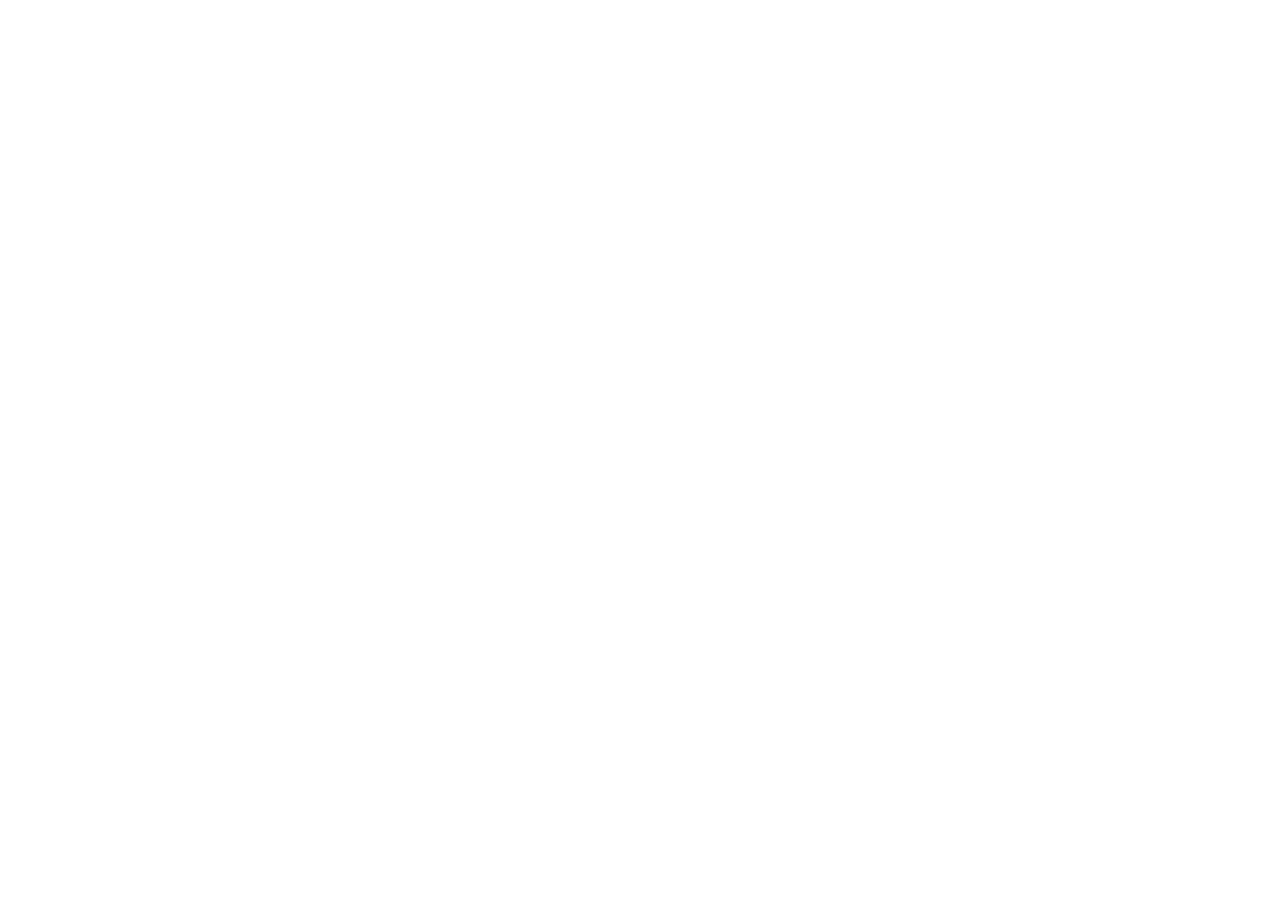
==== final/index.htm @ 4ac3a3b3 "Merge branch 'master' of https://github.com/s2tephen/qfahpd" ====
<!doctype html>
<html>
  <head>
      <meta charset="utf-8">
      <meta http-equiv="x-ua-compatible" content="ie=edge">
      <title>The Actual Cost of the Thrifty Food Plan</title>
      <meta name="viewport" content="width=device-width, initial-scale=1">
  </head>
  <body>
    <script src="underscore-min.js"></script>
    <script src="d3.min.js"></script>
    <script src="queue.v1.min.js"></script>
    <script>
      (function() {
        var G_PER_LB = 453.592;

        // all marketgroups
        var marketgroups = ['1','2','3','4','5','6','7','8','9','10','11','12','13','14','15','16','17','18','19',
                            '20','21','22','23','24','25','26','91','92','93','94','95','96','97','98','99'];

        // map simplified TFP to QFAHD food groups
        var foodgroups = {
          'Whole Fruit': [1,2],
          'Fruit Juice': [3],
          'Dark Green Vegetables': [4,5],
          'Orange Vegetables': [6,7],
          'All Potatoes': [8,9],
          'Other Vegetables': [10,11,12,13],
          'Beans & Legumes': [14,15],
          'Whole Grains': [16,17,18],
          'Refined Grains': [19,20,21,45,47,50],
          'Low-fat Milk, Yogurt': [22,24],
          'Whole Milk, Yogurt': [25,27],
          'Milk Dessert': [44],
          'Cheese': [23,26],
          'Beef, Pork, etc.': [28,29,30],
          'Poultry': [31,32],
          'Fish': [33,34],
          'Nuts': [35,36],
          'Eggs': [37],
          'Fats & Oils': [38,39],
          'Soft Drinks': [41,42,53,54],
          'Sweets': [40,46],
          'Frozen Entree': [48,51,52],
          'Soups': [49]
        };

        // simplified foodgroup -> year -> CPI
        var cpi = d3.map();

        // simplified foodgroup -> age range -> TFP suggested lbs/week (avg of sexes)
        var tfp = d3.map();

        // marketgroup # -> foodgroup # -> cost per 100g
        var qfahd;

        queue(1) // serial queue
          .defer(d3.csv, 'data/historical_cpi.csv', function(d) { // load CPI data
            cpi.set(d['item'], {
              '2008': parseFloat(d['2008']),
              '2009': parseFloat(d['2009']),
              '2010': parseFloat(d['2010']),
              '2011': parseFloat(d['2011']),
              '2012': parseFloat(d['2012']),
              '2013': parseFloat(d['2013']),
              '2014': parseFloat(d['2014'])
            });
          })
          .defer(d3.csv, 'data/tfp_children.csv', function(d) { // load TFP for children
            tfp.set(d['foodgroup'], {
              '1 year': parseFloat(d['1 year']),
              '2-3 years': parseFloat(d['2-3 years']),
              '4-5 years': parseFloat(d['4-5 years']),
              '6-8 years': parseFloat(d['6-8 years']),
              '9-11 years': parseFloat(d['9-11 years'])
            });
          })
          .defer(d3.csv, 'data/tfp_males.csv', function(d) { // load TFP for males
            var entry = tfp.get(d['foodgroup']);
            entry['12-13 years'] = parseFloat(d['12-13 years']);
            entry['14-18 years'] = parseFloat(d['14-18 years']);
            entry['19-50 years'] = parseFloat(d['19-50 years']);
            entry['51-70 years'] = parseFloat(d['51-70 years']);
            entry['71+ years'] = parseFloat(d['71+ years']);
          })
          .defer(d3.csv, 'data/tfp_females.csv', function(d) { // load TFP for females, average out
            var entry = tfp.get(d['foodgroup']);
            entry['12-13 years'] = (entry['12-13 years'] + parseFloat(d['12-13 years']))/2;
            entry['14-18 years'] = (entry['14-18 years'] + parseFloat(d['14-18 years']))/2;
            entry['19-50 years'] = (entry['19-50 years'] + parseFloat(d['19-50 years']))/2;
            entry['51-70 years'] = (entry['51-70 years'] + parseFloat(d['51-70 years']))/2;
            entry['71+ years'] = (entry['71+ years'] + parseFloat(d['71+ years']))/2;
          })
          .awaitAll(function(error, results) {
            d3.csv('data/qfahd_recent.csv', function(csv) { // load most recent QFAHD data
              qfahd = d3.nest()
                        .key(function(d) { return d.marketgroup; })
                        .rollup(function(values) {
                          return {
                            monthlyCost: function(age) { // calculate all the things
                              return _.reduce(foodgroups, function(memo, value, key) {
                                var relevantValues = values.filter(function(d) {
                                  return _.contains(value, parseInt(d.foodgroup));
                                });
                                var lbsPerWeek = tfp.get(key)[parseAge(age)];
                                var pricePerHectogram = d3.min(relevantValues, function(d) {
                                  var pctInflation = 1;
                                  for (var year = parseInt(d.year); year < 2015; year++) {
                                    pctInflation *= (1 + cpi.get(key)[year]/100); // adjusting for inflation
                                  }
                                  return parseFloat(d.price) * pctInflation;
                                });
                                return memo += pricePerHectogram / 100 * G_PER_LB * lbsPerWeek * 4; 
                              }, 0);
                            }
                          };
                        })
                        .map(csv);
              _.each(marketgroups, function(mg) {
                console.log(mg + ',' + qfahd[mg].monthlyCost(35));
              });
            });
          });

          // returns an age string
          function parseAge(age) {
            if (age < 2) {
              return '1 year';
            }
            else if (age >= 2 && age < 4) {
              return '2-3 years';
            }
            else if (age >= 4 && age < 6) {
              return '4-5 years';
            }
            else if (age >= 6 && age < 9) {
              return '6-8 years';
            }
            else if (age >= 9 && age < 12) {
              return '9-11 years';
            }
            else if (age >= 12 && age < 14) {
              return '12-13 years';
            }
            else if (age >= 14 && age < 19) {
              return '14-18 years';
            }
            else if (age >= 19 && age < 51) {
              return '19-50 years';
            }
            else if (age >= 51 && age < 71) {
              return '51-70 years';
            }
            else {
              return '71+ years';
            }
          };
      })();
    </script>
  </body>
</html>
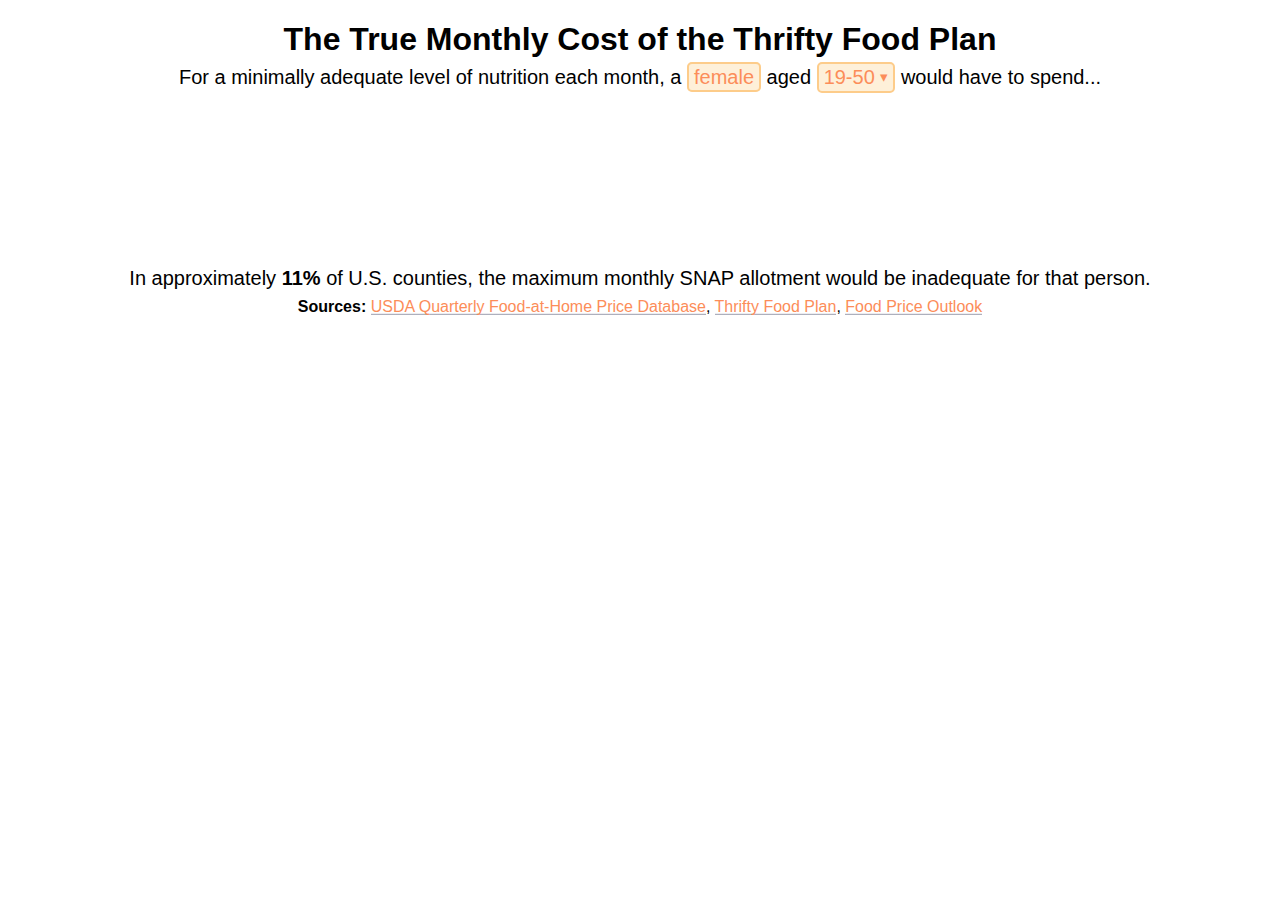
==== commit 619d1f6b: "Added basic filtering interactions." ====
--- a/final/index.htm
+++ b/final/index.htm
@@ -1,161 +1,41 @@
 <!doctype html>
 <html>
   <head>
-      <meta charset="utf-8">
-      <meta http-equiv="x-ua-compatible" content="ie=edge">
-      <title>The Actual Cost of the Thrifty Food Plan</title>
-      <meta name="viewport" content="width=device-width, initial-scale=1">
+    <meta charset="utf-8">
+    <meta http-equiv="x-ua-compatible" content="ie=edge">
+    <title>The True Monthly Cost of the Thrifty Food Plan</title>
+    <meta name="viewport" content="width=device-width, initial-scale=1">
+    <link rel="stylesheet" href="main.css">
   </head>
   <body>
+    <h1>The True Monthly Cost of the Thrifty Food Plan</h1>
+    <div class="selector">
+      For a minimally adequate level of nutrition each month, a <a class="selector-sex">female</a> aged
+      <div class="selector-age selector-age--closed">
+        <a class="selector-age-item">1</a>
+        <a class="selector-age-item">2-3</a>
+        <a class="selector-age-item">4-5</a>
+        <a class="selector-age-item">6-8</a>
+        <a class="selector-age-item">9-11</a>
+        <a class="selector-age-item">12-13</a>
+        <a class="selector-age-item">14-18</a>
+        <a class="selector-age-item selector-age-item--active">19-50</a>
+        <a class="selector-age-item">51-70</a>
+        <a class="selector-age-item">71+</a>
+        <span class="selector-age-arrow">&#x25BE;</span>
+      </div>
+      <span>would have to spend...</span>
+    </div>
+    <svg></svg>
+    <div class="summary">
+      In approximately <span class="summary-pct">11%</span> of U.S. counties, the maximum monthly SNAP allotment would be inadequate for that person.
+    </div>
+    <h4><strong>Sources:</strong> <a href="http://www.ers.usda.gov/data-products/quarterly-food-at-home-price-database.aspx">USDA Quarterly Food-at-Home Price Database</a>, <a href="http://www.cnpp.usda.gov/sites/default/files/usda_food_plans_cost_of_food/TFP2006Report.pdf">Thrifty Food Plan</a>, <a href="http://www.ers.usda.gov/data-products/food-price-outlook.aspx">Food Price Outlook</a></h4>
+
     <script src="underscore-min.js"></script>
     <script src="d3.min.js"></script>
     <script src="queue.v1.min.js"></script>
-    <script>
-      (function() {
-        var G_PER_LB = 453.592;
-
-        // all marketgroups
-        var marketgroups = ['1','2','3','4','5','6','7','8','9','10','11','12','13','14','15','16','17','18','19',
-                            '20','21','22','23','24','25','26','91','92','93','94','95','96','97','98','99'];
-
-        // map simplified TFP to QFAHD food groups
-        var foodgroups = {
-          'Whole Fruit': [1,2],
-          'Fruit Juice': [3],
-          'Dark Green Vegetables': [4,5],
-          'Orange Vegetables': [6,7],
-          'All Potatoes': [8,9],
-          'Other Vegetables': [10,11,12,13],
-          'Beans & Legumes': [14,15],
-          'Whole Grains': [16,17,18],
-          'Refined Grains': [19,20,21,45,47,50],
-          'Low-fat Milk, Yogurt': [22,24],
-          'Whole Milk, Yogurt': [25,27],
-          'Milk Dessert': [44],
-          'Cheese': [23,26],
-          'Beef, Pork, etc.': [28,29,30],
-          'Poultry': [31,32],
-          'Fish': [33,34],
-          'Nuts': [35,36],
-          'Eggs': [37],
-          'Fats & Oils': [38,39],
-          'Soft Drinks': [41,42,53,54],
-          'Sweets': [40,46],
-          'Frozen Entree': [48,51,52],
-          'Soups': [49]
-        };
-
-        // simplified foodgroup -> year -> CPI
-        var cpi = d3.map();
-
-        // simplified foodgroup -> age range -> TFP suggested lbs/week (avg of sexes)
-        var tfp = d3.map();
-
-        // marketgroup # -> foodgroup # -> cost per 100g
-        var qfahd;
-
-        queue(1) // serial queue
-          .defer(d3.csv, 'data/historical_cpi.csv', function(d) { // load CPI data
-            cpi.set(d['item'], {
-              '2008': parseFloat(d['2008']),
-              '2009': parseFloat(d['2009']),
-              '2010': parseFloat(d['2010']),
-              '2011': parseFloat(d['2011']),
-              '2012': parseFloat(d['2012']),
-              '2013': parseFloat(d['2013']),
-              '2014': parseFloat(d['2014'])
-            });
-          })
-          .defer(d3.csv, 'data/tfp_children.csv', function(d) { // load TFP for children
-            tfp.set(d['foodgroup'], {
-              '1 year': parseFloat(d['1 year']),
-              '2-3 years': parseFloat(d['2-3 years']),
-              '4-5 years': parseFloat(d['4-5 years']),
-              '6-8 years': parseFloat(d['6-8 years']),
-              '9-11 years': parseFloat(d['9-11 years'])
-            });
-          })
-          .defer(d3.csv, 'data/tfp_males.csv', function(d) { // load TFP for males
-            var entry = tfp.get(d['foodgroup']);
-            entry['12-13 years'] = parseFloat(d['12-13 years']);
-            entry['14-18 years'] = parseFloat(d['14-18 years']);
-            entry['19-50 years'] = parseFloat(d['19-50 years']);
-            entry['51-70 years'] = parseFloat(d['51-70 years']);
-            entry['71+ years'] = parseFloat(d['71+ years']);
-          })
-          .defer(d3.csv, 'data/tfp_females.csv', function(d) { // load TFP for females, average out
-            var entry = tfp.get(d['foodgroup']);
-            entry['12-13 years'] = (entry['12-13 years'] + parseFloat(d['12-13 years']))/2;
-            entry['14-18 years'] = (entry['14-18 years'] + parseFloat(d['14-18 years']))/2;
-            entry['19-50 years'] = (entry['19-50 years'] + parseFloat(d['19-50 years']))/2;
-            entry['51-70 years'] = (entry['51-70 years'] + parseFloat(d['51-70 years']))/2;
-            entry['71+ years'] = (entry['71+ years'] + parseFloat(d['71+ years']))/2;
-          })
-          .awaitAll(function(error, results) {
-            d3.csv('data/qfahd_recent.csv', function(csv) { // load most recent QFAHD data
-              qfahd = d3.nest()
-                        .key(function(d) { return d.marketgroup; })
-                        .rollup(function(values) {
-                          return {
-                            monthlyCost: function(age) { // calculate all the things
-                              return _.reduce(foodgroups, function(memo, value, key) {
-                                var relevantValues = values.filter(function(d) {
-                                  return _.contains(value, parseInt(d.foodgroup));
-                                });
-                                var lbsPerWeek = tfp.get(key)[parseAge(age)];
-                                var pricePerHectogram = d3.min(relevantValues, function(d) {
-                                  var pctInflation = 1;
-                                  for (var year = parseInt(d.year); year < 2015; year++) {
-                                    pctInflation *= (1 + cpi.get(key)[year]/100); // adjusting for inflation
-                                  }
-                                  return parseFloat(d.price) * pctInflation;
-                                });
-                                return memo += pricePerHectogram / 100 * G_PER_LB * lbsPerWeek * 4; 
-                              }, 0);
-                            }
-                          };
-                        })
-                        .map(csv);
-              _.each(marketgroups, function(mg) {
-                console.log(mg + ',' + qfahd[mg].monthlyCost(35));
-              });
-            });
-          });
-
-          // returns an age string
-          function parseAge(age) {
-            if (age < 2) {
-              return '1 year';
-            }
-            else if (age >= 2 && age < 4) {
-              return '2-3 years';
-            }
-            else if (age >= 4 && age < 6) {
-              return '4-5 years';
-            }
-            else if (age >= 6 && age < 9) {
-              return '6-8 years';
-            }
-            else if (age >= 9 && age < 12) {
-              return '9-11 years';
-            }
-            else if (age >= 12 && age < 14) {
-              return '12-13 years';
-            }
-            else if (age >= 14 && age < 19) {
-              return '14-18 years';
-            }
-            else if (age >= 19 && age < 51) {
-              return '19-50 years';
-            }
-            else if (age >= 51 && age < 71) {
-              return '51-70 years';
-            }
-            else {
-              return '71+ years';
-            }
-          };
-      })();
-    </script>
+    <script src="topojson.v1.min.js"></script>
+    <script src="main.js"></script>
   </body>
 </html>
--- a/final/main.css
+++ b/final/main.css
@@ -0,0 +1,177 @@
+body {
+  font-family: 'Karla', -apple-system-font, '.SFNSDisplay-Regular', 'Helvetica Neue', 'Helvetica', Arial, sans-serif;
+}
+
+h1 {
+  margin-bottom: .1em;
+  text-align: center;
+}
+
+.selector {
+  position: relative;
+  height: 2em;
+  font-size: 1.25em;
+  text-align: center;
+  margin-bottom: .25em;
+}
+
+.selector-sex,
+.selector-age {
+  padding: .1em .25em;
+  background-color: rgb(254,240,217);
+  border: 2px solid rgb(253,204,138);
+  border-radius: .25em;
+}
+
+.selector-sex,
+.selector-age-item {
+  background-image: none;
+}
+
+.selector-sex:hover,
+.selector-age--closed:hover > .selector-age-item--active,
+.selector-age--closed:hover > .selector-age-arrow {
+  color: rgb(227,74,51);
+  cursor: pointer;
+}
+
+.selector-age {
+  display: inline-block;
+}
+
+.selector-age-item {
+  display: none;
+  text-align: left;
+  transition: color 0.15s ease-in, background-color 0.15s ease-in;
+}
+
+.selector-age-item--active {
+  display: inline;
+}
+
+.selector-age--open {
+  position: absolute;
+  padding: 0;
+}
+
+.selector-age--open > .selector-age-item {
+  display: block;
+  padding: .1em .25em;
+  padding-right: .95em;
+}
+
+.selector-age--open > .selector-age-item:hover {
+  color: rgb(227,74,51);
+  background-color: rgb(253,204,138);
+  cursor: pointer;
+}
+
+.selector-age--open + span {
+  display: inline-block;
+  margin-top: 4px;
+
+  margin-left: 4.075em;
+}
+
+.selector-age-arrow {
+  position: relative;
+  top: -.125em;
+  font-size: .75em;
+  color: rgb(252,141,89);
+  transition: color 0.15s ease-in;
+}
+
+.selector-age--open > .selector-age-arrow {
+  display: none;
+}
+
+.summary {
+  margin-top: .5em;
+  font-size: 1.25em;
+  text-align: center;
+}
+
+.summary-pct {
+  font-weight: 700;
+}
+
+h4 {
+  margin-top: .5em;
+  font-weight: 400;
+  text-align: center;
+}
+
+a {
+  color: rgb(252,141,89);
+  text-decoration: none;
+  background-image: linear-gradient(to bottom, rgba(0,0,0,0) 90%, rgba(119,123,145,0.6) 95%);
+  transition: color 0.15s ease-in;
+}
+
+a:hover,
+a:focus {
+  color: rgb(0,0,0);
+}
+
+svg {
+  display: block;
+  margin: auto;
+}
+
+.counties {
+  fill: none;
+}
+
+.county {
+  stroke: rgb(255,255,255);
+  stroke-width: .25;
+}
+
+.states {
+  fill: none;
+  stroke: rgb(255,255,255);
+  stroke-linejoin: round;
+}
+
+.key-title,
+.key-label {
+  font: .75em 'Karla', -apple-system-font, '.SFNSDisplay-Regular', 'Helvetica Neue', 'Helvetica', Arial, sans-serif;
+  fill: rgb(136,136,136);
+}
+
+.key-lower,
+.key-upper {
+  font: .5em 'Karla', -apple-system-font, '.SFNSDisplay-Regular', 'Helvetica Neue', 'Helvetica', Arial, sans-serif;
+  text-transform: uppercase;
+  fill: rgb(204,204,204);
+}
+
+.q0-5 {
+  fill: rgb(254,240,217);
+}
+
+.q1-5 {
+  fill: rgb(253,204,138);
+}
+
+.q2-5 {
+  fill: rgb(252,141,89);
+}
+
+.q3-5 {
+  fill: rgb(227,74,51);
+}
+
+.q4-5 {
+  fill: rgb(179,0,0);
+}
+
+.snap-title,
+.snap-label {
+  font: .75em 'Karla', -apple-system-font, '.SFNSDisplay-Regular', 'Helvetica Neue', 'Helvetica', Arial, sans-serif;
+  fill: rgb(0,0,0);
+}
+
+.snap-label {
+  font-weight: 700;
+}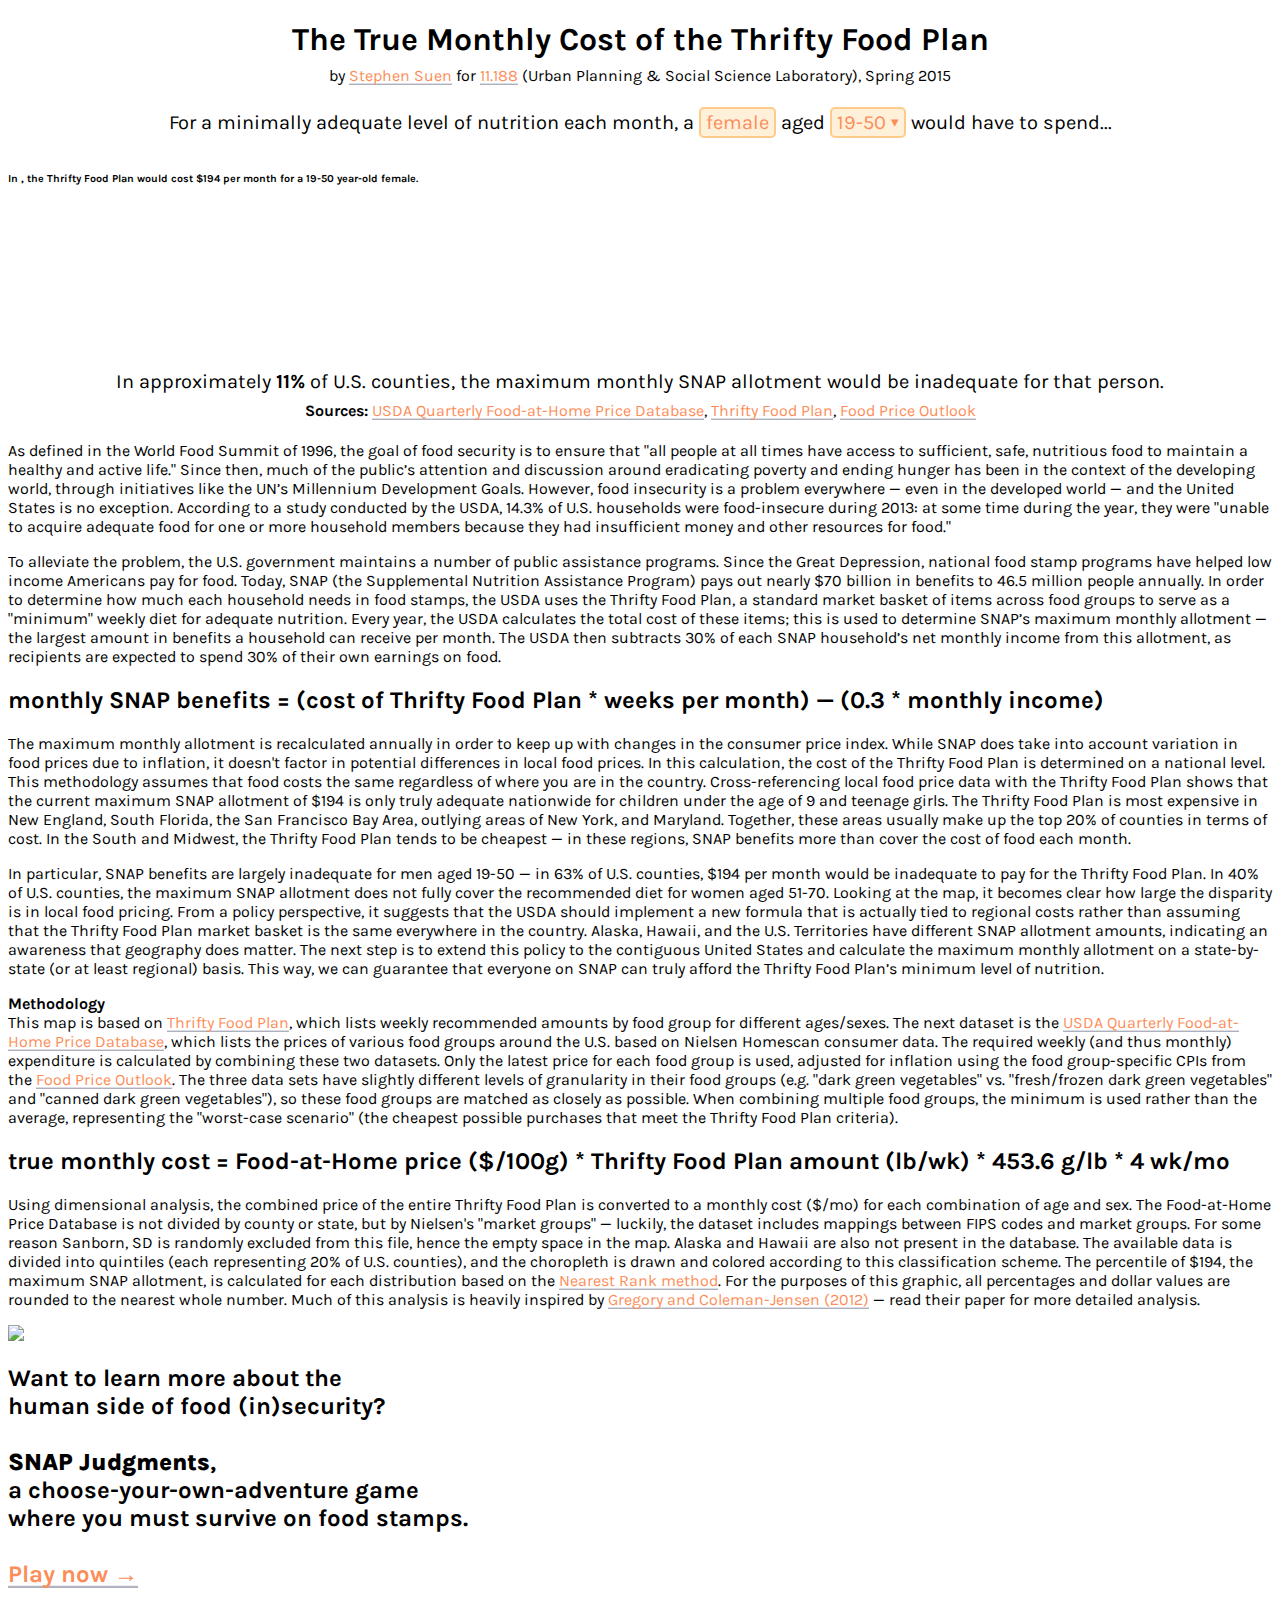
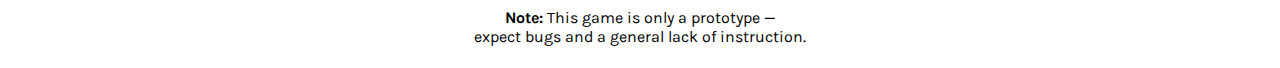
==== commit 44f4ba69: "Added font file." ====
--- a/final/index.htm
+++ b/final/index.htm
@@ -5,10 +5,12 @@
     <meta http-equiv="x-ua-compatible" content="ie=edge">
     <title>The True Monthly Cost of the Thrifty Food Plan</title>
     <meta name="viewport" content="width=device-width, initial-scale=1">
+    <link rel="stylesheet" href="//fonts.googleapis.com/css?family=Karla:400,700">
     <link rel="stylesheet" href="main.css">
   </head>
   <body>
     <h1>The True Monthly Cost of the Thrifty Food Plan</h1>
+    <h4>by <a href="http://twitter.com/s2tephen">Stephen Suen</a> for <a href="http://web.mit.edu/11.188/www/index.html">11.188</a> (Urban Planning &amp; Social Science Laboratory), Spring 2015</h4>
     <div class="selector">
       For a minimally adequate level of nutrition each month, a <a class="selector-sex">female</a> aged
       <div class="selector-age selector-age--closed">
@@ -26,11 +28,48 @@
       </div>
       <span>would have to spend...</span>
     </div>
+    <div class="tooltip">
+      <h6>In <span class="tooltip-county"></span>, the Thrifty Food Plan would cost <span class="tooltip-cost">$194</span> per month for a <span class="tooltip-age">19-50</span> year-old <span class="tooltip-sex">female</span>.</h6>
+    </div>
     <svg></svg>
     <div class="summary">
       In approximately <span class="summary-pct">11%</span> of U.S. counties, the maximum monthly SNAP allotment would be inadequate for that person.
     </div>
     <h4><strong>Sources:</strong> <a href="http://www.ers.usda.gov/data-products/quarterly-food-at-home-price-database.aspx">USDA Quarterly Food-at-Home Price Database</a>, <a href="http://www.cnpp.usda.gov/sites/default/files/usda_food_plans_cost_of_food/TFP2006Report.pdf">Thrifty Food Plan</a>, <a href="http://www.ers.usda.gov/data-products/food-price-outlook.aspx">Food Price Outlook</a></h4>
+    <p>
+      As defined in the World Food Summit of 1996, the goal of food security is to ensure that "all people at all times have access to sufficient, safe, nutritious food to maintain a healthy and active life." Since then, much of the public’s attention and discussion around eradicating poverty and ending hunger has been in the context of the developing world, through initiatives like the UN’s Millennium Development Goals. However, food insecurity is a problem everywhere — even in the developed world — and the United States is no exception. According to a study conducted by the USDA, 14.3% of U.S. households were food-insecure during 2013: at some time during the year, they were "unable to acquire adequate food for one or more household members because they had insufficient money and other resources for food."
+    </p>
+    <p>
+      To alleviate the problem, the U.S. government maintains a number of public assistance programs. Since the Great Depression, national food stamp programs have helped low income Americans pay for food. Today, SNAP (the Supplemental Nutrition Assistance Program) pays out nearly $70 billion in benefits to 46.5 million people annually. In order to determine how much each household needs in food stamps, the USDA uses the Thrifty Food Plan, a standard market basket of items across food groups to serve as a "minimum" weekly diet for adequate nutrition. Every year, the USDA calculates the total cost of these items; this is used to determine SNAP’s maximum monthly allotment — the largest amount in benefits a household can receive per month. The USDA then subtracts 30% of each SNAP household’s net monthly income from this allotment, as recipients are expected to spend 30% of their own earnings on food.
+    </p>
+    <h2>monthly SNAP benefits = (cost of Thrifty Food Plan * weeks per month) — (0.3 * monthly income)</h2>
+    <p>
+      The maximum monthly allotment is recalculated annually in order to keep up with changes in the consumer price index. While SNAP does take into account variation in food prices due to inflation, it doesn't factor in potential differences in local food prices. In this calculation, the cost of the Thrifty Food Plan is determined on a national level. This methodology assumes that food costs the same regardless of where you are in the country. Cross-referencing local food price data with the Thrifty Food Plan shows that the current maximum SNAP allotment of $194 is only truly adequate nationwide for children under the age of 9 and teenage girls. The Thrifty Food Plan is most expensive in New England, South Florida, the San Francisco Bay Area, outlying areas of New York, and Maryland. Together, these areas usually make up the top 20% of counties in terms of cost. In the South and Midwest, the Thrifty Food Plan tends to be cheapest — in these regions, SNAP benefits more than cover the cost of food each month.
+    </p>
+    <p>
+      In particular, SNAP benefits are largely inadequate for men aged 19-50 — in 63% of U.S. counties, $194 per month would be inadequate to pay for the Thrifty Food Plan. In 40% of U.S. counties, the maximum SNAP allotment does not fully cover the recommended diet for women aged 51-70. Looking at the map, it becomes clear how large the disparity is in local food pricing. From a policy perspective, it suggests that the USDA should implement a new formula that is actually tied to regional costs rather than assuming that the Thrifty Food Plan market basket is the same everywhere in the country. Alaska, Hawaii, and the U.S. Territories have different SNAP allotment amounts, indicating an awareness that geography does matter. The next step is to extend this policy to the contiguous United States and calculate the maximum monthly allotment on a state-by-state (or at least regional) basis. This way, we can guarantee that everyone on SNAP can truly afford the Thrifty Food Plan’s minimum level of nutrition.
+    </p>
+    <p>
+      <strong>Methodology</strong><br>
+      This map is based on <a href="http://www.cnpp.usda.gov/sites/default/files/usda_food_plans_cost_of_food/TFP2006Report.pdf">Thrifty Food Plan</a>, which lists weekly recommended amounts by food group for different ages/sexes. The next dataset is the <a href="http://www.ers.usda.gov/data-products/quarterly-food-at-home-price-database.aspx">USDA Quarterly Food-at-Home Price Database</a>, which lists the prices of various food groups around the U.S. based on Nielsen Homescan consumer data. The required weekly (and thus monthly) expenditure is calculated by combining these two datasets. Only the latest price for each food group is used, adjusted for inflation using the food group-specific CPIs from the <a href="http://www.ers.usda.gov/data-products/food-price-outlook.aspx">Food Price Outlook</a>. The three data sets have slightly different levels of granularity in their food groups (e.g. "dark green vegetables" vs. "fresh/frozen dark green vegetables" and "canned dark green vegetables"), so these food groups are matched as closely as possible. When combining multiple food groups, the minimum is used rather than the average, representing the "worst-case scenario" (the cheapest possible purchases that meet the Thrifty Food Plan criteria).
+    </p>
+    <h2>true monthly cost = Food-at-Home price ($/100g) * Thrifty Food Plan amount (lb/wk) * 453.6 g/lb * 4 wk/mo</h2>
+    <p>Using dimensional analysis, the combined price of the entire Thrifty Food Plan is converted to a monthly cost ($/mo) for each combination of age and sex. The Food-at-Home Price Database is not divided by county or state, but by Nielsen's "market groups" — luckily, the dataset includes mappings between FIPS codes and market groups. For some reason Sanborn, SD is randomly excluded from this file, hence the empty space in the map. Alaska and Hawaii are also not present in the database. The available data is divided into quintiles (each representing 20% of U.S. counties), and the choropleth is drawn and colored according to this classification scheme. The percentile of $194, the maximum SNAP allotment, is calculated for each distribution based on the <a href="https://en.wikipedia.org/wiki/Percentile#The_Nearest_Rank_method">Nearest Rank method</a>. For the purposes of this graphic, all percentages and dollar values are rounded to the nearest whole number. Much of this analysis is heavily inspired by <a href="http://papers.ssrn.com/sol3/papers.cfm?abstract_id=1850545">Gregory and Coleman-Jensen (2012)</a> — read their paper for more detailed analysis.</p>
+    <div class="promo">
+      <img src="snap_judgments.png">
+      <h2>
+        Want to learn more about the<br>
+        human side of food (in)security?<br><br>
+        <strong>SNAP Judgments</strong>,<br>
+        a choose-your-own-adventure game<br>
+        where you must survive on food stamps.<br><br>
+        <a href="http://philome.la/s2tephen/cms631-final/play">Play now &rarr;</a>
+      </h2>
+      <h4>
+        <strong>Note:</strong> This game is only a prototype —<br>
+        expect bugs and a general lack of instruction.
+      </h4>
+    </div>
 
     <script src="underscore-min.js"></script>
     <script src="d3.min.js"></script>
